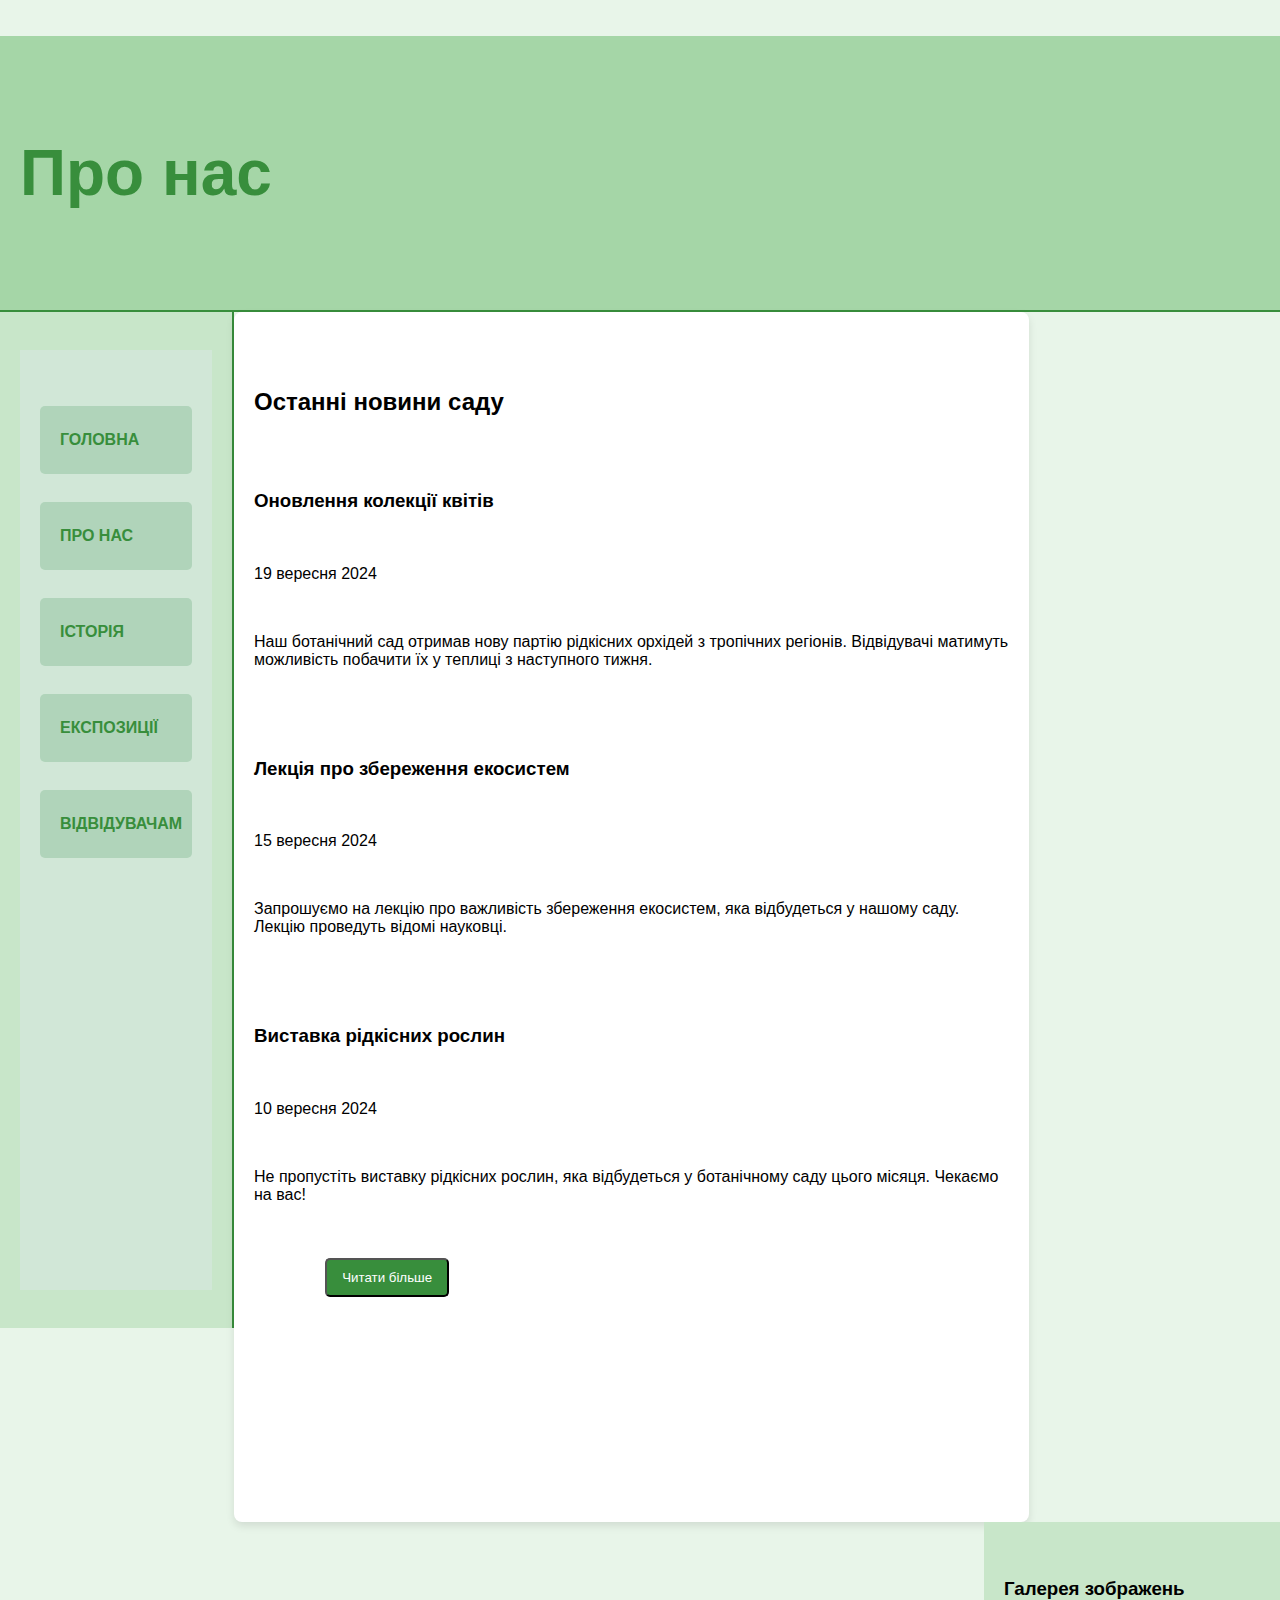
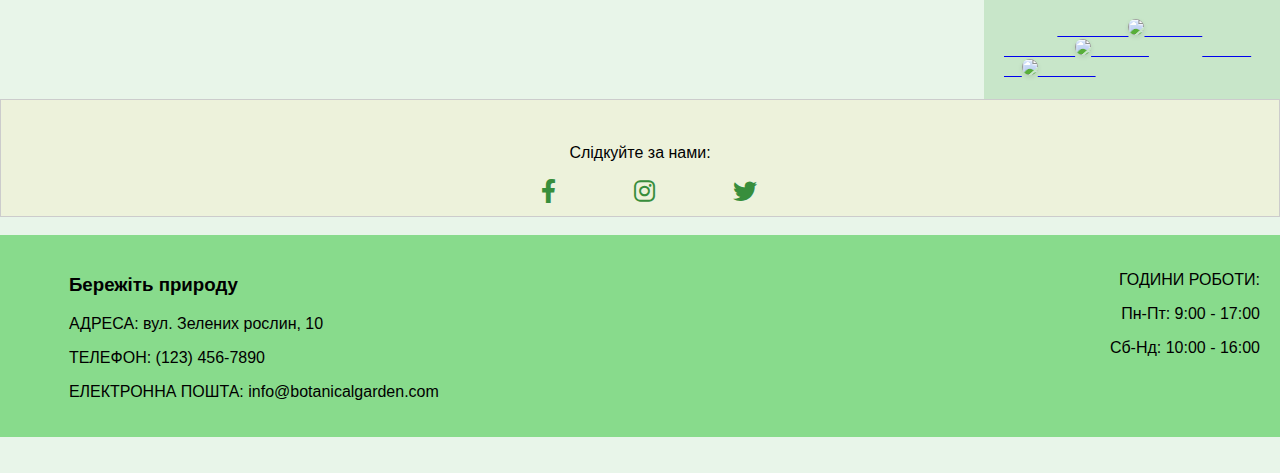
==== page1.html @ 1463a1ce "Add files via upload" ====
<!DOCTYPE html>

<html lang="uk">

<head>

    <meta charset="UTF-8">

    <meta name="viewport" content="width=device-width, initial-scale=1.0">

    <title>Про нас</title>

    <link rel="stylesheet" href="https://cdnjs.cloudflare.com/ajax/libs/font-awesome/6.0.0-beta3/css/all.min.css">

    <link rel="stylesheet" href="styles.css"> <!-- Підключаємо зовнішній CSS файл -->

</head>

<body>

    <div class="container">

        <div class="header">

            <h1>Про нас</h1>

        </div>        



        <div class="left">

            <nav>

                <ul>

                    <li><a href="index.html">ГОЛОВНА</a></li>

                    <li><a href="page1.html">ПРО НАС</a></li>

                    <li><a href="page2.html">ІСТОРІЯ</a></li>

                    <li><a href="page3.html">ЕКСПОЗИЦІЇ</a></li>

                    <li><a href="page4.html">ВІДВІДУВАЧАМ</a></li>

                </ul>

            </nav>

        </div>



        <div class="center">

            <div class="news-section">

                <h2>Останні новини саду</h2>

                

                <div class="news-item">

                    <h3>Оновлення колекції квітів</h3>

                    <p class="date">19 вересня 2024</p>

                    <p>Наш ботанічний сад отримав нову партію рідкісних орхідей з тропічних регіонів. Відвідувачі матимуть можливість побачити їх у теплиці з наступного тижня.</p>

                </div>

                

                <div class="news-item">

                    <h3>Лекція про збереження екосистем</h3>

                    <p class="date">15 вересня 2024</p>

                    <p>Запрошуємо на лекцію про важливість збереження екосистем, яка відбудеться у нашому саду. Лекцію проведуть відомі науковці.</p>

                </div>

                

                <div class="news-item">

                    <h3>Виставка рідкісних рослин</h3>

                    <p class="date">10 вересня 2024</p>

                    <p>Не пропустіть виставку рідкісних рослин, яка відбудеться у ботанічному саду цього місяця. Чекаємо на вас!</p>

                </div>



                <button class="read-more" onclick="showMoreNews()">Читати більше</button>

            </div>

        </div>



        <div class="right">

            <h3>Галерея зображень</h3>

            <a href="images/схема.jpg" target="_blank">

                <img src="images/схема.jpg">

            </a>

            <a href="images/картинка1.jpg" target="_blank">

                <img src="images/картинка1.jpg">

            </a>

            <a href="images/картинка2.jpg" target="_blank">

                <img src="images/картинка2.jpg">

            </a>

        </div>



        <div class="center-footer">

            <p>Слідкуйте за нами:</p>

            <a href="#" target="_blank"><i class="fab fa-facebook-f"></i></a>

            <a href="#" target="_blank"><i class="fab fa-instagram"></i></a>

            <a href="#" target="_blank"><i class="fab fa-twitter"></i></a>

        </div>



        <div class="footer">

                <div class="footer-contact">
        <h3>Бережіть природу</h3>
        <p>АДРЕСА: вул. Зелених рослин, 10</p>
        <p>ТЕЛЕФОН: (123) 456-7890</p>
        <p>ЕЛЕКТРОННА ПОШТА: info@botanicalgarden.com</p>
    </div>

                <div class="footer-hours">
        <p>ГОДИНИ РОБОТИ:</p>
        <p>Пн-Пт: 9:00 - 17:00</p>
        <p>Сб-Нд: 10:00 - 16:00</p>
    </div>
</div>
        </div>

    </div>

</body>

</html>
---- styles.css ----
body {
   margin: 0;
   font-family: Georgia, sans-serif;
   background-color: #e8f5e9; 
  }
  
  .container {
   width: 100%;
  overflow: hidden; /* Відключаємо переповнення елементів */
  }
  
  .header {
  background-color: #a5d6a7; 
   padding: 20px;
  font-size: 2rem;
   font-weight: bold;
   color: #388e3c;
   border-bottom: 2px solid #388e3c; 
  }
  
  .left {
  float: left;
  width: 15%; /* Збільшено ширину для меню */
  
   background-color: #c8e6c9; 
   padding: 20px;
   border-right: 2px solid #388e3c; 
   margin-bottom: 20px;
  }
  
  .center {
  float: left;
   width: 59%;
   height: 130vh;
   background-color: white;
  padding: 20px;
   border-radius: 8px;
  box-shadow: 0 4px 8px rgba(0, 0, 0, 0.1);
  }
  
  .right {
    float: right;
   width: 20%;
  background-color: #c8e6c9; 
   padding: 20px;
  }
  
  .footer {
    display: flex; /* Використання flexbox для горизонтального вирівнювання */
    justify-content: space-between; /* Вирівнює елементи на протилежних краях */
    padding: 20px;
    background-color: #88db8c /* Задайте фон для footer */
}
  
 
  .footer-contact, .footer-hours {
    flex: 1; /* Дозволяє елементам займати однакову ширину */
}

.footer-hours {
    text-align: right; /* Вирівнює текст графіка роботи праворуч */
}
  
  .center-footer {
    clear: both;
   text-align: center;
   padding: 10px;
   background-color: #edf2db;
   text-align: center;
    border: 1px solid #ccc;
  }
  
  .center-footer a {
   margin: 0 10px;
   font-size: 24px;
  color: #388e3c; 
  text-decoration: none;
  }
  
  nav {
    height: 100vh; /* Панель буде займати всю висоту екрану */
    padding: 20px; /* Відступи від країв панелі */
    background-color: #d1e7d7; /* Колір фону панелі */
}
  nav ul {
    list-style: none; /* Прибирає маркери списку */
    padding: 0;
    margin: 0;
}
  
nav ul li {
  padding: 15px 10px; 
  margin-bottom: 10px; 
  background-color: #b0d4ba; 
  border-radius: 5px; 
  text-align: left; 
}
  
  nav ul li a {
 text-decoration: none;
   color: #388e3c; 
  font-weight: bold; 
   padding: 10px;
   display: block; 
  }
  
  nav ul li:hover {
    background-color: #a1c9ad; 
}
  
  .right img {
   max-width: 100%; 
   height: auto;
   border-radius: 8px; 
   box-shadow: 0 2px 5px rgba(0, 0, 0, 0.1);
  }
  
  .read-more {
  display: inline-block;
   margin-top: 20px;
   padding: 10px 15px;
  background-color: #388e3c;
   color: white;
  text-decoration: none;
   border-radius: 5px;
  }
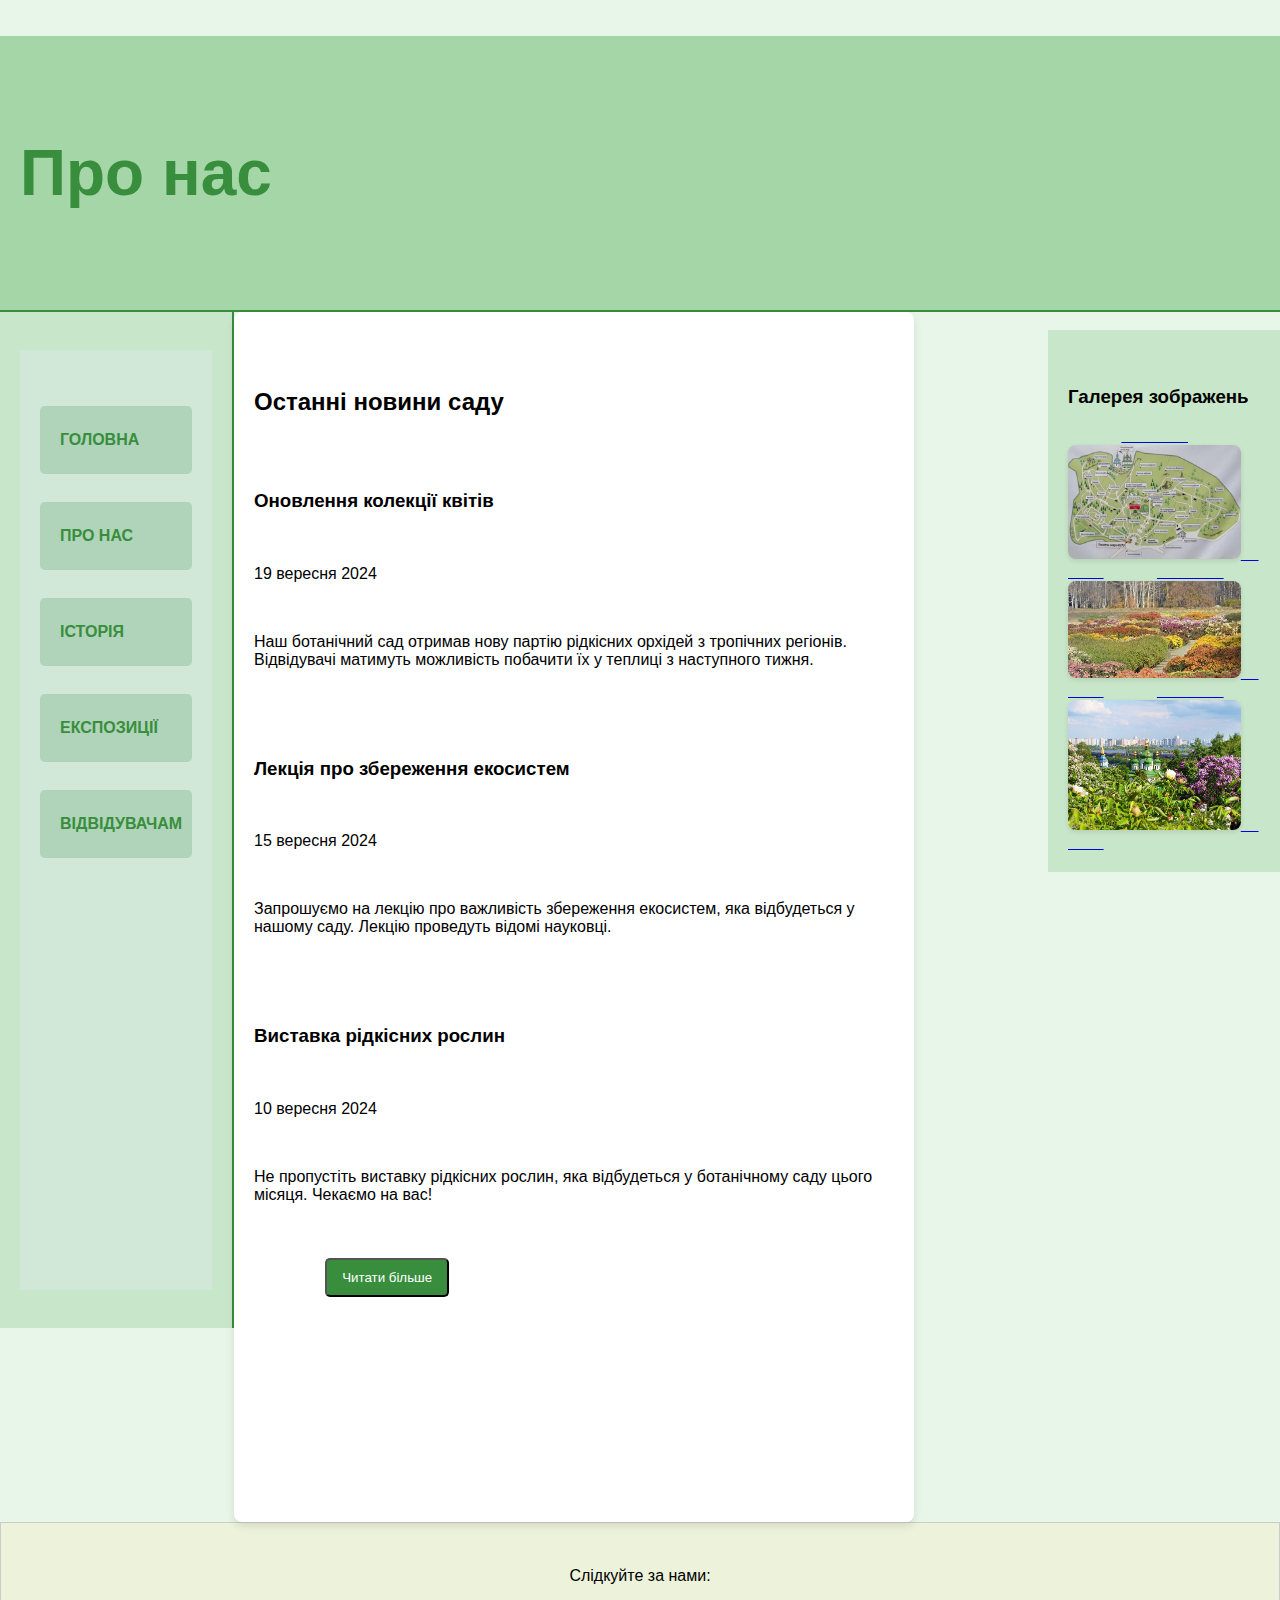
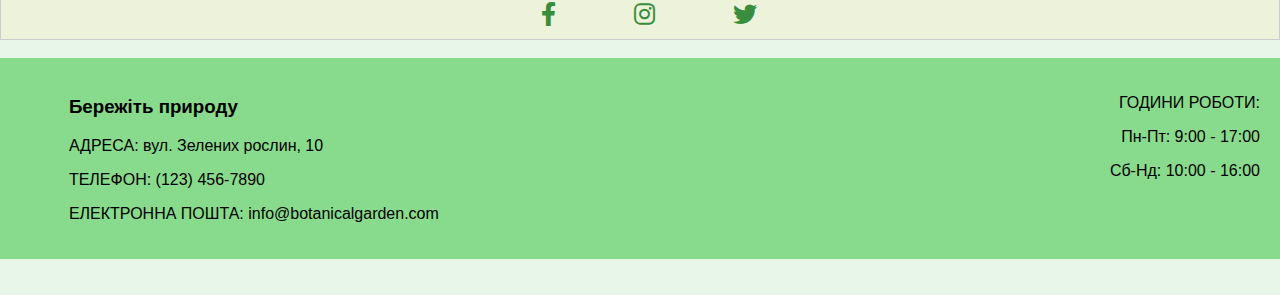
==== commit 26e4c73b: "Update page1.html" ====
--- a/page1.html
+++ b/page1.html
@@ -12,7 +12,7 @@
 
     <link rel="stylesheet" href="https://cdnjs.cloudflare.com/ajax/libs/font-awesome/6.0.0-beta3/css/all.min.css">
 
-    <link rel="stylesheet" href="styles.css"> <!-- Підключаємо зовнішній CSS файл -->
+    <link rel="stylesheet" href="styles.css"> 
 
 </head>
 
@@ -165,4 +165,4 @@
 
 </body>
 
-</html>+</html>
--- a/styles.css
+++ b/styles.css
@@ -6,7 +6,7 @@
   
   .container {
    width: 100%;
-  overflow: hidden; /* Відключаємо переповнення елементів */
+  overflow: hidden; 
   }
   
   .header {
@@ -20,7 +20,7 @@
   
   .left {
   float: left;
-  width: 15%; /* Збільшено ширину для меню */
+  width: 15%; 
   
    background-color: #c8e6c9; 
    padding: 20px;
@@ -30,7 +30,7 @@
   
   .center {
   float: left;
-   width: 59%;
+   width: 50%;
    height: 130vh;
    background-color: white;
   padding: 20px;
@@ -40,25 +40,25 @@
   
   .right {
     float: right;
-   width: 20%;
+   width: 15%;
   background-color: #c8e6c9; 
    padding: 20px;
   }
   
   .footer {
-    display: flex; /* Використання flexbox для горизонтального вирівнювання */
-    justify-content: space-between; /* Вирівнює елементи на протилежних краях */
+    display: flex; 
+    justify-content: space-between; 
     padding: 20px;
-    background-color: #88db8c /* Задайте фон для footer */
+    background-color: #88db8c 
 }
   
  
   .footer-contact, .footer-hours {
-    flex: 1; /* Дозволяє елементам займати однакову ширину */
+    flex: 1; 
 }
 
 .footer-hours {
-    text-align: right; /* Вирівнює текст графіка роботи праворуч */
+    text-align: right; 
 }
   
   .center-footer {
@@ -78,12 +78,12 @@
   }
   
   nav {
-    height: 100vh; /* Панель буде займати всю висоту екрану */
-    padding: 20px; /* Відступи від країв панелі */
-    background-color: #d1e7d7; /* Колір фону панелі */
+    height: 100vh; 
+    padding: 20px; 
+    background-color: #d1e7d7; 
 }
   nav ul {
-    list-style: none; /* Прибирає маркери списку */
+    list-style: none; 
     padding: 0;
     margin: 0;
 }
@@ -109,7 +109,7 @@
 }
   
   .right img {
-   max-width: 100%; 
+   max-width: 90%; 
    height: auto;
    border-radius: 8px; 
    box-shadow: 0 2px 5px rgba(0, 0, 0, 0.1);
@@ -123,4 +123,4 @@
    color: white;
   text-decoration: none;
    border-radius: 5px;
-  }+  }
